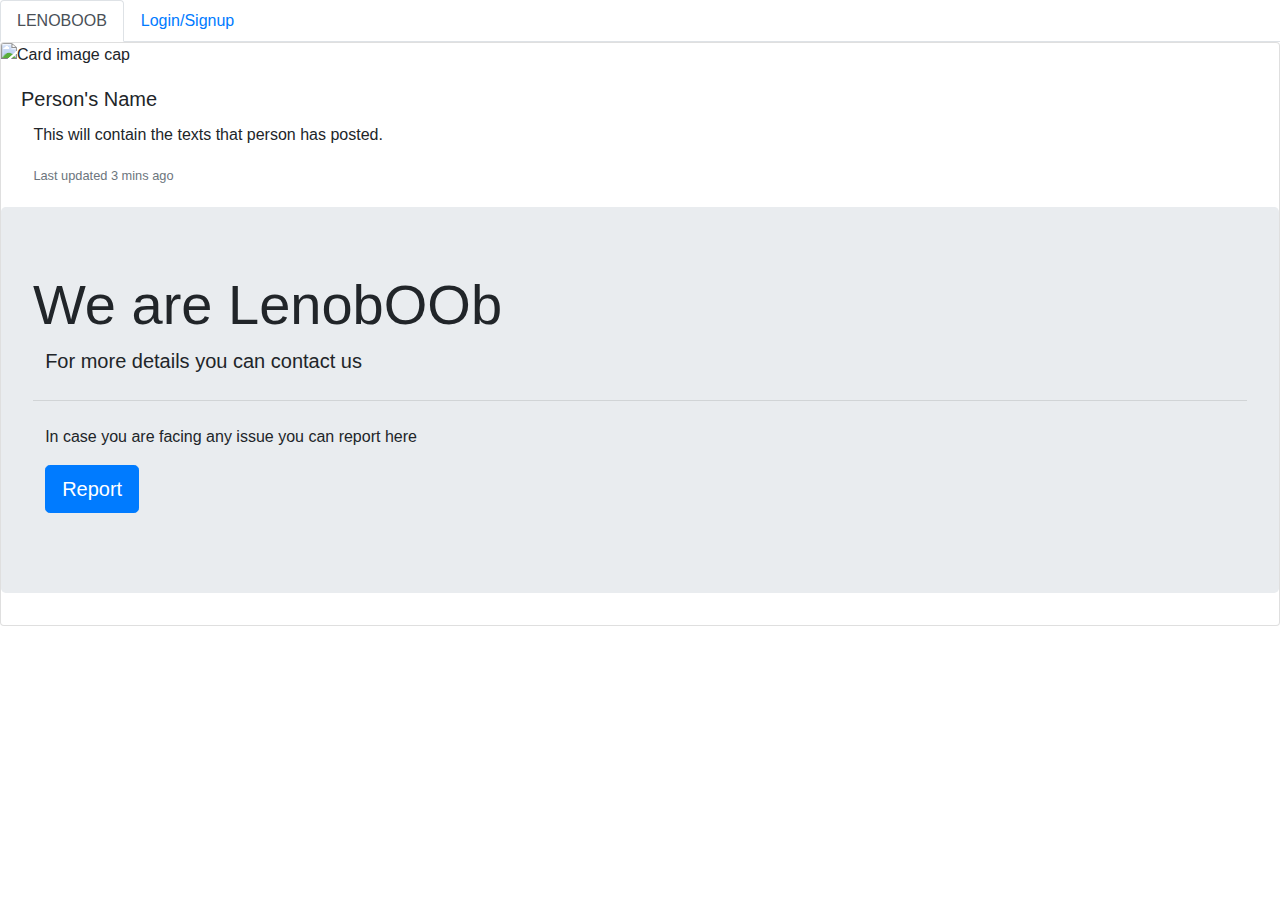
==== sample/home.html @ 2fb8108e "added" ====
<!DOCTYPE html>
<html>
<head>
	<title>LENOBOOB</title>
<link rel="stylesheet" href="https://maxcdn.bootstrapcdn.com/bootstrap/4.0.0/css/bootstrap.min.css" integrity="sha384-Gn5384xqQ1aoWXA+058RXPxPg6fy4IWvTNh0E263XmFcJlSAwiGgFAW/dAiS6JXm" crossorigin="anonymous">
<script src="https://code.jquery.com/jquery-3.2.1.slim.min.js" integrity="sha384-KJ3o2DKtIkvYIK3UENzmM7KCkRr/rE9/Qpg6aAZGJwFDMVNA/GpGFF93hXpG5KkN" crossorigin="anonymous"></script>
<script src="https://cdnjs.cloudflare.com/ajax/libs/popper.js/1.12.9/umd/popper.min.js" integrity="sha384-ApNbgh9B+Y1QKtv3Rn7W3mgPxhU9K/ScQsAP7hUibX39j7fakFPskvXusvfa0b4Q" crossorigin="anonymous"></script>
<script src="https://maxcdn.bootstrapcdn.com/bootstrap/4.0.0/js/bootstrap.min.js" integrity="sha384-JZR6Spejh4U02d8jOt6vLEHfe/JQGiRRSQQxSfFWpi1MquVdAyjUar5+76PVCmYl" crossorigin="anonymous"></script>


<link rel="stylesheet" type="text/css" href="1.css">
</head>
  <body>

	



<!--
<nav class="navbar navbar-expand-lg navbar-light bg-light">
	  <a class="navbar-brand" href="vim.html">LENOBOOB</a>
	  <button class="navbar-toggler" type="button" data-toggle="collapse" data-target="#navbarNav" aria-controls="navbarNav" aria-expanded="false" aria-label="Toggle navigation">
	    <span class="navbar-toggler-icon"></span>
	  </button>
    
	  <div class="collapse navbar-collapse" id="navbarNav">
	    <ul class="navbar-nav">
        
	      <li class="nav-item">
		<a class="check.html" href="#collapseOne">Login/Signup</a>
	      </li>
        
	      
        
	      <li class="nav-item">
		<a class="nav-link disabled" href="#collapseThree">After The Run</a>
	      </li>
        
	    </ul>
	  </div>
    
	</nav>

-->

<ul class="nav nav-tabs">
  <li class="nav-item">
    <a class="nav-link active" href="vim.html">LENOBOOB</a>
  </li>
  <li class="nav-item">
    <a class="nav-link" href="Register.php">Login/Signup</a>
  </li>
</ul>


<style>
.carousel {
  width:100%;
  height:70%;
}

</style>


<div class="card mb-3">
  <img class="card-img-top" src="https://picsum.photos/894/180/?random" alt="Card image cap">
  <div class="card-body">
    <h5 class="card-title">Person's Name</h5>
    <p class="card-text">This will contain the texts that person has posted.</p>
    <p class="card-text"><small class="text-muted">Last updated 3 mins ago</small></p>
  </div>






<div class="jumbotron">
  <h1 class="display-4">We are LenobOOb</h1>
  <p class="lead">For more details you can contact us</p>
  <hr class="my-4">
  <p>In case you are facing any issue you can report here</p>
  <p class="lead">
    <a class="btn btn-primary btn-lg" href="#" role="button">Report</a>
  </p>
</div>























<!--

<div id="carouselExampleIndicators" class="carousel slide" data-ride="carousel">
  <ol class="carousel-indicators">
    <li data-target="#carouselExampleIndicators" data-slide-to="0" class="active"></li>
    <li data-target="#carouselExampleIndicators" data-slide-to="1"></li>
    <li data-target="#carouselExampleIndicators" data-slide-to="2"></li>
  </ol>
  <div class="carousel-inner">
    <div class="carousel-item active">
      <img class="d-block w-100" src="https://picsum.photos/1920/720?image=68" alt="First slide">
    </div>
    <div class="carousel-item">
      <img class="d-block w-100" src="https://picsum.photos/1920/720?image=57" alt="Second slide">
    </div>
    <div class="carousel-item">
      <img class="d-block w-100" src="https://picsum.photos/1920/720?image=93" alt="Third slide">
    </div>
  </div>
  <a class="carousel-control-prev" href="#carouselExampleIndicators" role="button" data-slide="prev">
    <span class="carousel-control-prev-icon" aria-hidden="true"></span>
    <span class="sr-only">Previous</span>
  </a>
  <a class="carousel-control-next" href="#carouselExampleIndicators" role="button" data-slide="next">
    <span class="carousel-control-next-icon" aria-hidden="true"></span>
    <span class="sr-only">Next</span>
  </a>
</div>











<div id="accordion">

  <div class="card">
    <div class="card-header" id="headingOne">
      <h5 class="mb-0">
        <button class="btn btn-link" data-toggle="collapse" data-target="#collapseOne" aria-expanded="true" aria-controls="collapseOne">
          Before run
        </button>
      </h5>
    </div>

    <div id="collapseOne" class="collapse show" aria-labelledby="headingOne" data-parent="#accordion">
      <div class="card-body">

 
    <dl class="row">
      <p>In the spirit of Republic Day and Swachcha Bharat, IIT Ropar is organising a mini-marathon. On behalf of the organising committee, I am pleased to invite IIT Community to participate in the event. Interested participants need to register by clicking on the registration link given below.</p>
      <dt class="col-sm-3">Registration Date</dt>
      <dd class="col-sm-9">19th Jan to 24th Jan</dd>

      <dt class="col-sm-3">token collection date</dt>
      <dd class="col-sm-9">25th Jan and 26th Jan</dd>
    </dl>

 

       


        <div class="card" style="width: 18rem;">
          <img class="card-img-top" src="https://picsum.photos/286/180/?gravity=east" alt="Card image cap">
          <div class="card-body">
            <h5 class="card-title">Card title</h5>
            <p class="card-text">Some quick example text to build on the card title and make up the bulk of the card's content.</p>
            <a href="#" class="btn btn-primary">Register here</a>
          </div>
      </div>


      <div class="ps">
        <p>P.S.: We expect ALL registered candidates to participate in the run. If for some reason you feel unable to take part in the run (post registration), please let us know immediately so that we can remove your registration details.</p>
      </div>

      </div>
    </div>
  </div>

  <div class="card">
    <div class="card-header" id="headingTwo">
      <h5 class="mb-0">
        <button class="btn btn-link collapsed" data-toggle="collapse" data-target="#collapseTwo" aria-expanded="false" aria-controls="collapseTwo">
          On the day of run
        </button>
      </h5>
    </div>
    <div id="collapseTwo" class="collapse" aria-labelledby="headingTwo" data-parent="#accordion">
      <div class="card-body">

        <dl class="row">
          <p>The run will start at IIT Ropar permanent campus (Birla Seed Farms) around 7 AM and finish at transit campus 1 (Nangal Road, Rupnagar). The total distance of the run would be around 8.5 KM. More details of the route and event will bee provided later. The participants who successfully complete the run will get appreciation certificate, medal and a hoodie.In addition, first three runners will get awards. The participants are expected to complete the run within 90 minutes.</p>
          <dt class="col-sm-3">Run start date</dt>
          <dd class="col-sm-9">27th Jan</dd>

          <dt class="col-sm-3">Run start time</dt>
          <dd class="col-sm-9">Around 7AM</dd>

          <dt class="col-sm-3">token collection date</dt>
          <dd class="col-sm-9">25th Jan and 26th Jan</dd>
        </dl>

        <img class="d-block w-100" src="route.png" alt="route">
      </div>
    </div>
  </div>

  <div class="card">
    <div class="card-header" id="headingThree">
      <h5 class="mb-0">
        <button class="btn btn-link collapsed" data-toggle="collapse" data-target="#collapseThree" aria-expanded="false" aria-controls="collapseThree">
          Ater the run
        </button>
      </h5>
    </div>
    <div id="collapseThree" class="collapse" aria-labelledby="headingThree" data-parent="#accordion">
      <div class="card-body">

        <dl class="row">
          <p>For all those who are participating will get IIT Ropar hoodee and certificate of participation</p>
          <dt class="col-sm-3">Certificate Collection</dt>
          <dd class="col-sm-9">29th Jan</dd>
        </dl>

      </div>
    </div>
  </div>

  <div class="card">
    <div class="card-header" id="headingFour">
      <h5 class="mb-0">
        <button class="btn btn-link collapsed" data-toggle="collapse" data-target="#collapseFour" aria-expanded="false" aria-controls="collapseFour">
          Contact Us
        </button>
      </h5>
    </div>
    <div id="collapseFour" class="collapse" aria-labelledby="headingFour" data-parent="#accordion">
      <div class="card-body">

        <dl class="row">
          <dt class="col-sm-3">Main Cordinatior</dt>
          <dd class="col-sm-9">Dr. Mukesh Saini</dd>

          <dt class="col-sm-3">Maid Id</dt>
          <dd class="col-sm-9">mukesh@iitrpr.ac.in</dd>

          <dt class="col-sm-3">Posted by</dt>
          <dd class="col-sm-9">Shreyanshu Shekhar</dd>

          <dt class="col-sm-3">Maid Id</dt>
          <dd class="col-sm-9">2016csb1060@iitrpr.ac.in</dd>

        </dl>

      </div>
    </div>
  </div>

</div>

-->




	

</body>
</html>
---- sample/1.css ----
p {
	margin-left: 1%;
	margin-right: 30%;
}

.ps {
	margin-top: 2%;
}
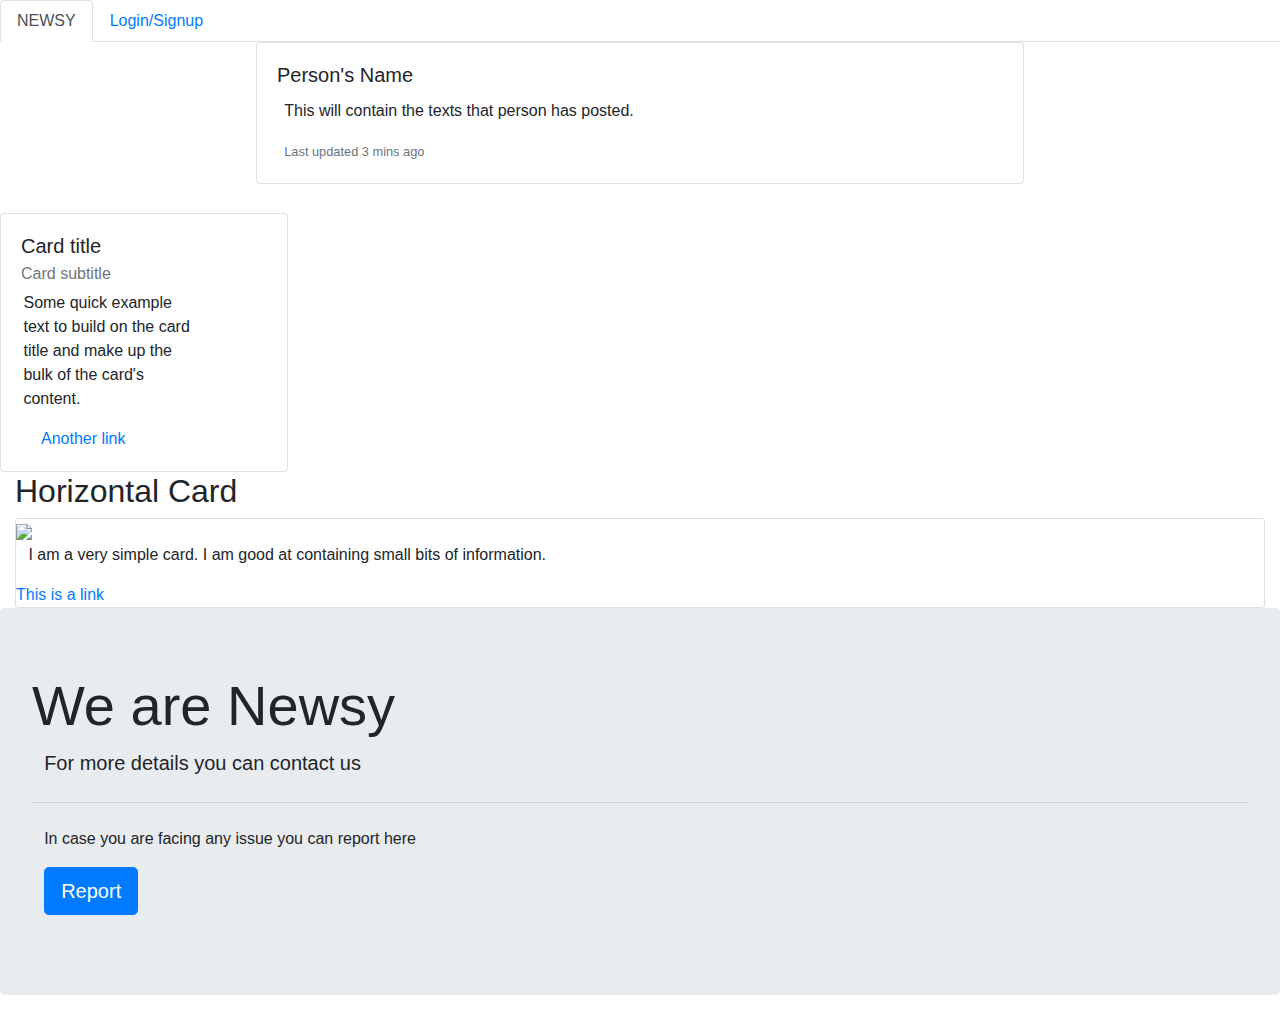
==== commit 3d85172d: "Add files via upload" ====
--- a/sample/home.html
+++ b/sample/home.html
@@ -1,7 +1,7 @@
 <!DOCTYPE html>
 <html>
 <head>
-	<title>LENOBOOB</title>
+	<title>NEWSY</title>
 <link rel="stylesheet" href="https://maxcdn.bootstrapcdn.com/bootstrap/4.0.0/css/bootstrap.min.css" integrity="sha384-Gn5384xqQ1aoWXA+058RXPxPg6fy4IWvTNh0E263XmFcJlSAwiGgFAW/dAiS6JXm" crossorigin="anonymous">
 <script src="https://code.jquery.com/jquery-3.2.1.slim.min.js" integrity="sha384-KJ3o2DKtIkvYIK3UENzmM7KCkRr/rE9/Qpg6aAZGJwFDMVNA/GpGFF93hXpG5KkN" crossorigin="anonymous"></script>
 <script src="https://cdnjs.cloudflare.com/ajax/libs/popper.js/1.12.9/umd/popper.min.js" integrity="sha384-ApNbgh9B+Y1QKtv3Rn7W3mgPxhU9K/ScQsAP7hUibX39j7fakFPskvXusvfa0b4Q" crossorigin="anonymous"></script>
@@ -18,7 +18,7 @@
 
 <!--
 <nav class="navbar navbar-expand-lg navbar-light bg-light">
-	  <a class="navbar-brand" href="vim.html">LENOBOOB</a>
+	  <a class="navbar-brand" href="vim.html">NEWSY</a>
 	  <button class="navbar-toggler" type="button" data-toggle="collapse" data-target="#navbarNav" aria-controls="navbarNav" aria-expanded="false" aria-label="Toggle navigation">
 	    <span class="navbar-toggler-icon"></span>
 	  </button>
@@ -45,7 +45,7 @@
 
 <ul class="nav nav-tabs">
   <li class="nav-item">
-    <a class="nav-link active" href="vim.html">LENOBOOB</a>
+    <a class="nav-link active" href="home.html">NEWSY</a>
   </li>
   <li class="nav-item">
     <a class="nav-link" href="Register.php">Login/Signup</a>
@@ -61,22 +61,48 @@
 
 </style>
 
-
+<div class="card-">
 <div class="card mb-3">
-  <img class="card-img-top" src="https://picsum.photos/894/180/?random" alt="Card image cap">
+  <!--img class="card-img-top" src="https://picsum.photos/894/180/?random" alt="Card image cap"-->
   <div class="card-body">
     <h5 class="card-title">Person's Name</h5>
     <p class="card-text">This will contain the texts that person has posted.</p>
     <p class="card-text"><small class="text-muted">Last updated 3 mins ago</small></p>
   </div>
-
-
-
+</div>
+</div>
+
+<div class="card" style="width: 18rem;">
+  <div class="card-body">
+    <h5 class="card-title">Card title</h5>
+    <h6 class="card-subtitle mb-2 text-muted">Card subtitle</h6>
+    <p class="card-text">Some quick example text to build on the card title and make up the bulk of the card's content.</p>
+    <a href="#" class="card-link"></a>
+    <a href="#" class="card-link">Another link</a>
+  </div>
+</div>
+
+<div class="col s12 m7">
+    <h2 class="header">Horizontal Card</h2>
+    <div class="card horizontal">
+      <div class="card-image">
+        <img src="https://lorempixel.com/100/190/nature/6">
+      </div>
+      <div class="card-stacked">
+        <div class="card-content">
+          <p>I am a very simple card. I am good at containing small bits of information.</p>
+        </div>
+        <div class="card-action">
+          <a href="#">This is a link</a>
+        </div>
+      </div>
+    </div>
+  </div>
 
 
 
 <div class="jumbotron">
-  <h1 class="display-4">We are LenobOOb</h1>
+  <h1 class="display-4">We are Newsy</h1>
   <p class="lead">For more details you can contact us</p>
   <hr class="my-4">
   <p>In case you are facing any issue you can report here</p>
@@ -87,6 +113,13 @@
 
 
 
+<style>
+  .card- {
+    padding-left: 20%;
+    padding-right: 20%;
+    padding-bottom: 1%;
+  }
+</style>  
 
 
 
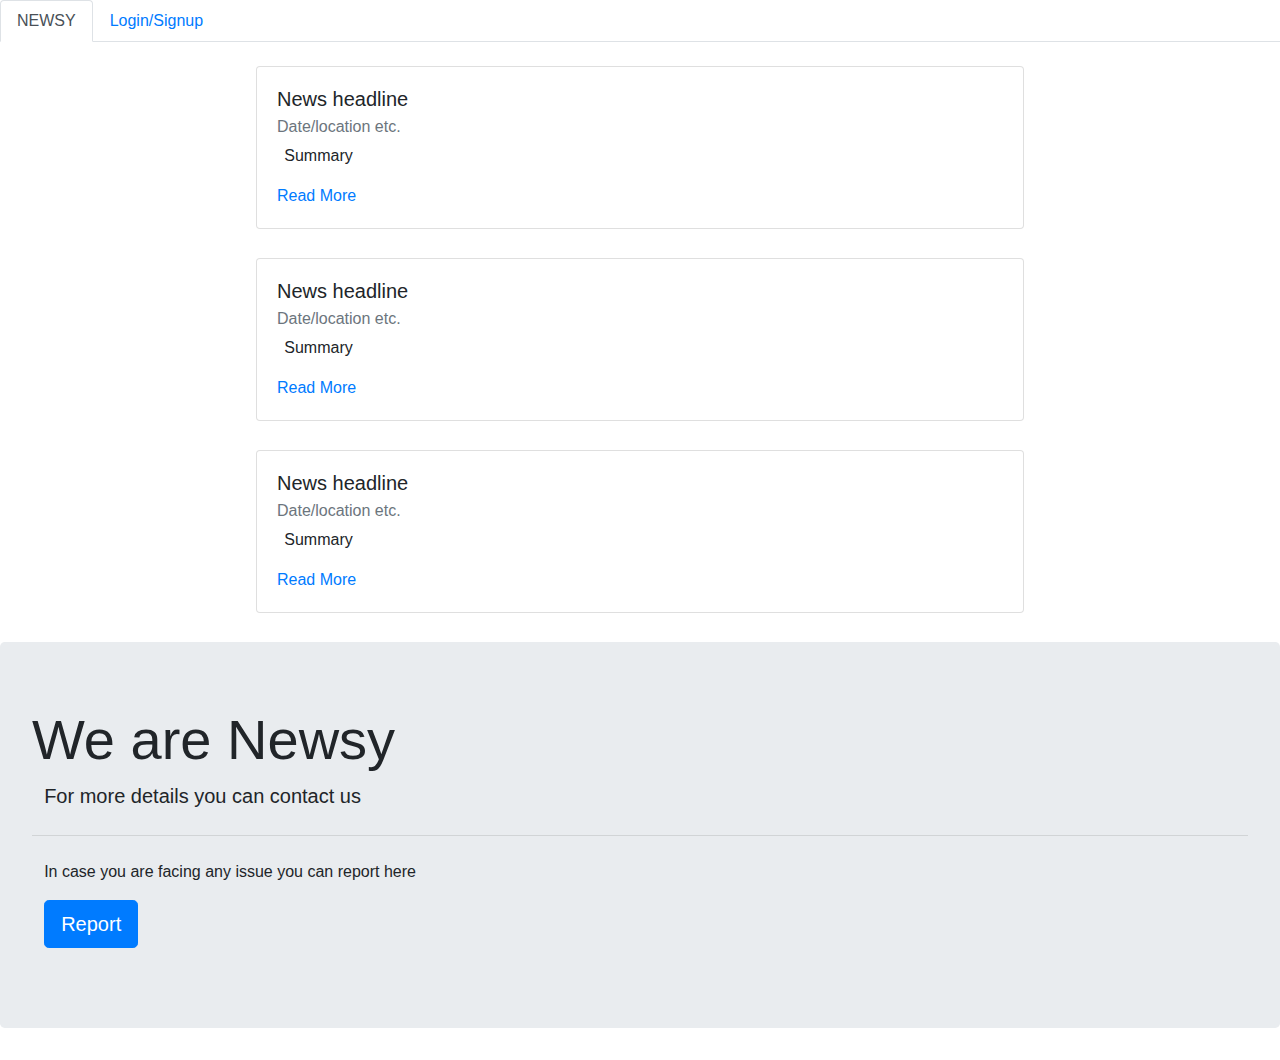
==== commit cfedf289: "Add files via upload" ====
--- a/sample/home.html
+++ b/sample/home.html
@@ -61,43 +61,45 @@
 
 </style>
 
+
+<br>
+
 <div class="card-">
-<div class="card mb-3">
-  <!--img class="card-img-top" src="https://picsum.photos/894/180/?random" alt="Card image cap"-->
+  <div class="card mb-3">
   <div class="card-body">
-    <h5 class="card-title">Person's Name</h5>
-    <p class="card-text">This will contain the texts that person has posted.</p>
-    <p class="card-text"><small class="text-muted">Last updated 3 mins ago</small></p>
-  </div>
-</div>
-</div>
-
-<div class="card" style="width: 18rem;">
+    <h5 class="card-title">News headline</h5>
+    <h6 class="card-subtitle mb-2 text-muted">Date/location etc.</h6>
+    <p class="card-text">Summary</p>
+    <a href="#" class="card-link">Read More</a>
+  </div>
+</div>
+</div>
+
+<div class="card-">
+  <div class="card mb-3">
   <div class="card-body">
-    <h5 class="card-title">Card title</h5>
-    <h6 class="card-subtitle mb-2 text-muted">Card subtitle</h6>
-    <p class="card-text">Some quick example text to build on the card title and make up the bulk of the card's content.</p>
-    <a href="#" class="card-link"></a>
-    <a href="#" class="card-link">Another link</a>
-  </div>
-</div>
-
-<div class="col s12 m7">
-    <h2 class="header">Horizontal Card</h2>
-    <div class="card horizontal">
-      <div class="card-image">
-        <img src="https://lorempixel.com/100/190/nature/6">
-      </div>
-      <div class="card-stacked">
-        <div class="card-content">
-          <p>I am a very simple card. I am good at containing small bits of information.</p>
-        </div>
-        <div class="card-action">
-          <a href="#">This is a link</a>
-        </div>
-      </div>
-    </div>
-  </div>
+    <h5 class="card-title">News headline</h5>
+    <h6 class="card-subtitle mb-2 text-muted">Date/location etc.</h6>
+    <p class="card-text">Summary</p>
+    <a href="#" class="card-link">Read More</a>
+  </div>
+</div>
+</div>
+
+<div class="card-">
+  <div class="card mb-3">
+  <div class="card-body">
+    <h5 class="card-title">News headline</h5>
+    <h6 class="card-subtitle mb-2 text-muted">Date/location etc.</h6>
+    <p class="card-text">Summary</p>
+    <a href="#" class="card-link">Read More</a>
+  </div>
+</div>
+</div>
+
+
+
+
 
 
 
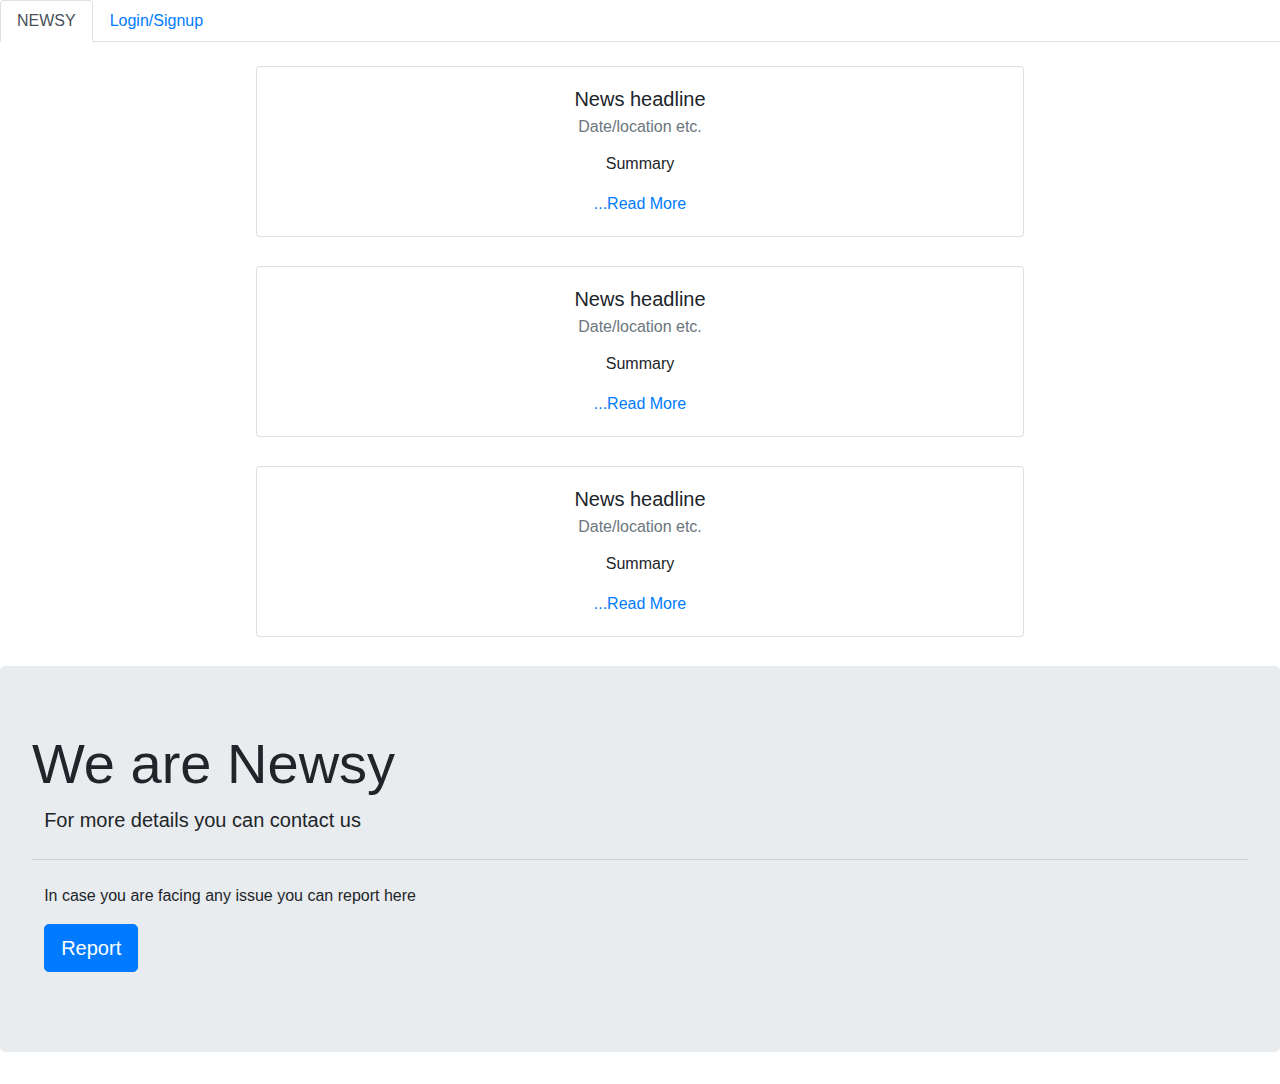
==== commit 05177393: "Add files via upload" ====
--- a/sample/home.html
+++ b/sample/home.html
@@ -67,10 +67,11 @@
 <div class="card-">
   <div class="card mb-3">
   <div class="card-body">
-    <h5 class="card-title">News headline</h5>
-    <h6 class="card-subtitle mb-2 text-muted">Date/location etc.</h6>
-    <p class="card-text">Summary</p>
-    <a href="#" class="card-link">Read More</a>
+    <h5 class="card-title"><center>News headline</center></h5>
+    <h6 class="card-subtitle mb-2 text-muted"><center>Date/location etc.</center></h6>
+    <p class="card-text"><center>Summary</center></p>
+    <a href="#" class="card-link"><center>...Read More</center></a>
+    
   </div>
 </div>
 </div>
@@ -78,26 +79,22 @@
 <div class="card-">
   <div class="card mb-3">
   <div class="card-body">
-    <h5 class="card-title">News headline</h5>
-    <h6 class="card-subtitle mb-2 text-muted">Date/location etc.</h6>
-    <p class="card-text">Summary</p>
-    <a href="#" class="card-link">Read More</a>
-  </div>
-</div>
-</div>
-
-<div class="card-">
+    <h5 class="card-title"><center>News headline</center></h5>
+    <h6 class="card-subtitle mb-2 text-muted"><center>Date/location etc.</center></h6>
+    <p class="card-text"><center>Summary</center></p>
+    <a href="#" class="card-link"><center>...Read More</center></a>
+  </div>
+</div>
+</div><div class="card-">
   <div class="card mb-3">
   <div class="card-body">
-    <h5 class="card-title">News headline</h5>
-    <h6 class="card-subtitle mb-2 text-muted">Date/location etc.</h6>
-    <p class="card-text">Summary</p>
-    <a href="#" class="card-link">Read More</a>
-  </div>
-</div>
-</div>
-
-
+    <h5 class="card-title"><center>News headline</center></h5>
+    <h6 class="card-subtitle mb-2 text-muted"><center>Date/location etc.</center></h6>
+    <p class="card-text"><center>Summary</center></p>
+    <a href="#" class="card-link"><center>...Read More</center></a>
+  </div>
+</div>
+</div>
 
 
 
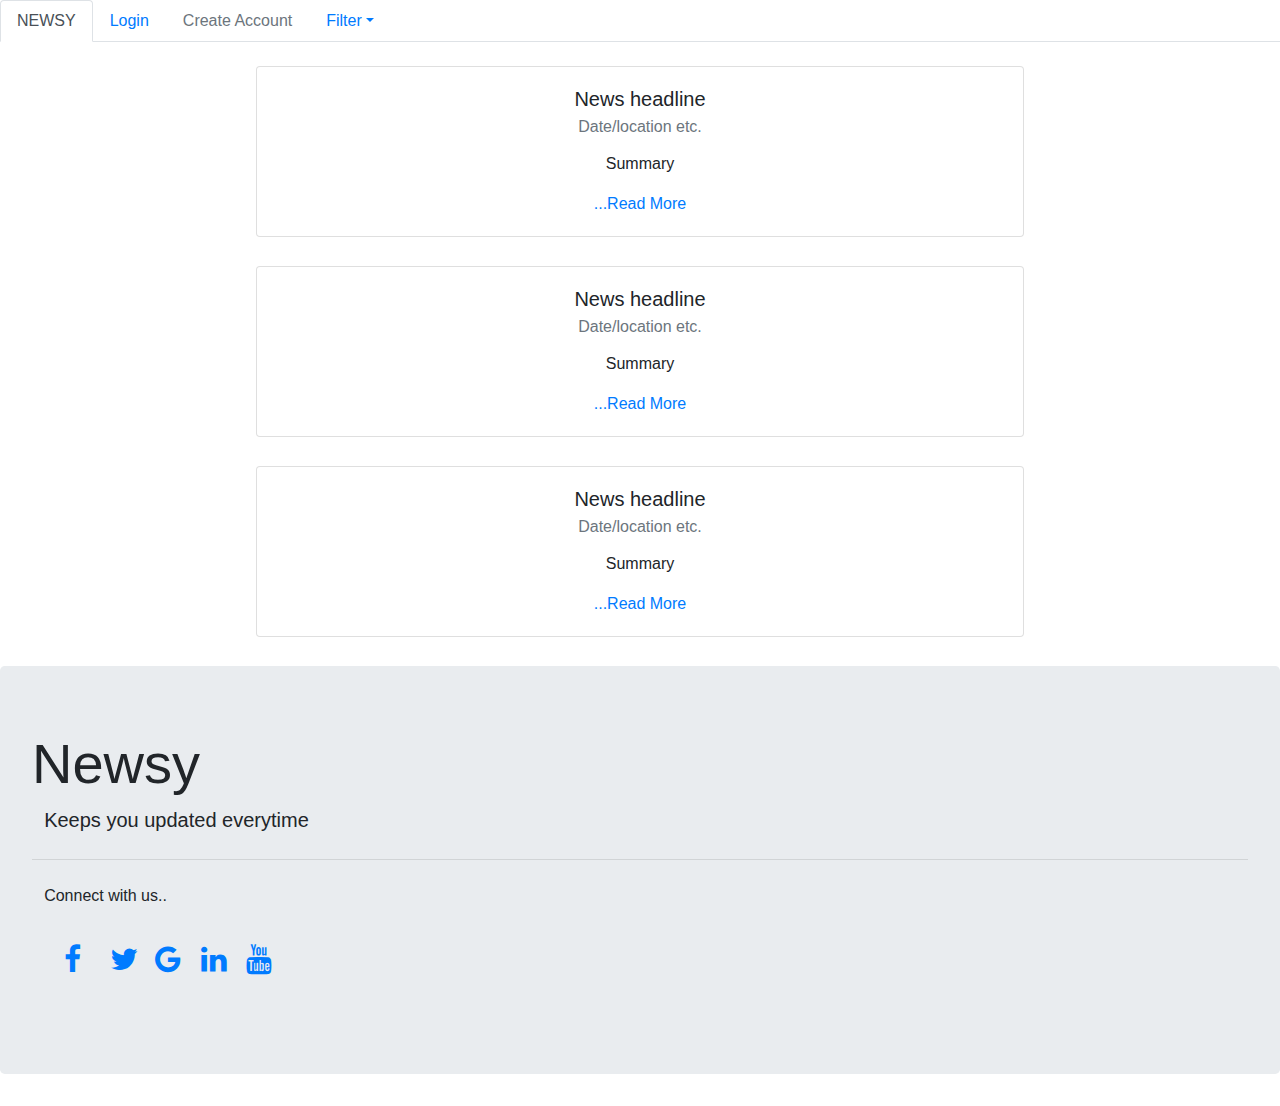
==== commit 2355cd23: "Add files via upload" ====
--- a/sample/home.html
+++ b/sample/home.html
@@ -47,9 +47,21 @@
   <li class="nav-item">
     <a class="nav-link active" href="home.html">NEWSY</a>
   </li>
+  </li>
   <li class="nav-item">
-    <a class="nav-link" href="Register.php">Login/Signup</a>
+    <a class="nav-link" href="Register.php">Login</a>
   </li>
+  <li class="nav-item">
+    <a class="nav-link disabled" href="Register.php">Create Account</a>
+  </li>
+  <li class="nav-item dropdown">
+    <a class="nav-link dropdown-toggle" data-toggle="dropdown" href="#" role="button" aria-haspopup="true" aria-expanded="false">Filter</a>
+    <div class="dropdown-menu">
+      <a class="dropdown-item" href="#">Time</a>
+      <div class="dropdown-divider"></div>
+      <a class="dropdown-item" href="#">Upvoted</a>
+      <a class="dropdown-item" href="#">Downvoted</a>
+    </div>
 </ul>
 
 
@@ -71,7 +83,7 @@
     <h6 class="card-subtitle mb-2 text-muted"><center>Date/location etc.</center></h6>
     <p class="card-text"><center>Summary</center></p>
     <a href="#" class="card-link"><center>...Read More</center></a>
-    
+
   </div>
 </div>
 </div>
@@ -99,16 +111,24 @@
 
 
 
-
+<div class="jumbo">
 <div class="jumbotron">
-  <h1 class="display-4">We are Newsy</h1>
-  <p class="lead">For more details you can contact us</p>
+  <h1 class="display-4">Newsy</h1>
+  <p class="lead">Keeps you updated everytime</p>
   <hr class="my-4">
-  <p>In case you are facing any issue you can report here</p>
+  <p>Connect with us..</p>
   <p class="lead">
-    <a class="btn btn-primary btn-lg" href="#" role="button">Report</a>
+    <link rel="stylesheet" href="https://cdnjs.cloudflare.com/ajax/libs/font-awesome/4.7.0/css/font-awesome.min.css">
+<a href="#" class="fa fa-facebook"></a>
+<a href="#" class="fa fa-twitter"></a>
+<a href="#" class="fa fa-google"></a>
+<a href="#" class="fa fa-linkedin"></a>
+<a href="#" class="fa fa-youtube"></a>
   </p>
 </div>
+</div>
+
+
 
 
 
@@ -118,13 +138,32 @@
     padding-right: 20%;
     padding-bottom: 1%;
   }
+
+
+
+  .fa {
+    padding: 3%;
+    font-size: 3%;
+    width: 5%;
+    text-align: center;
+    text-decoration: none;
+}
+
+
+.fa:hover {
+    opacity: 0.7;
+}
+
+
+.fa {
+    padding: 20px;
+    font-size: 30px;
+    width: 30px;
+    text-align: center;
+    text-decoration: none;
+    border-radius: 50%;
+}
 </style>  
-
-
-
-
-
-
 
 
 
